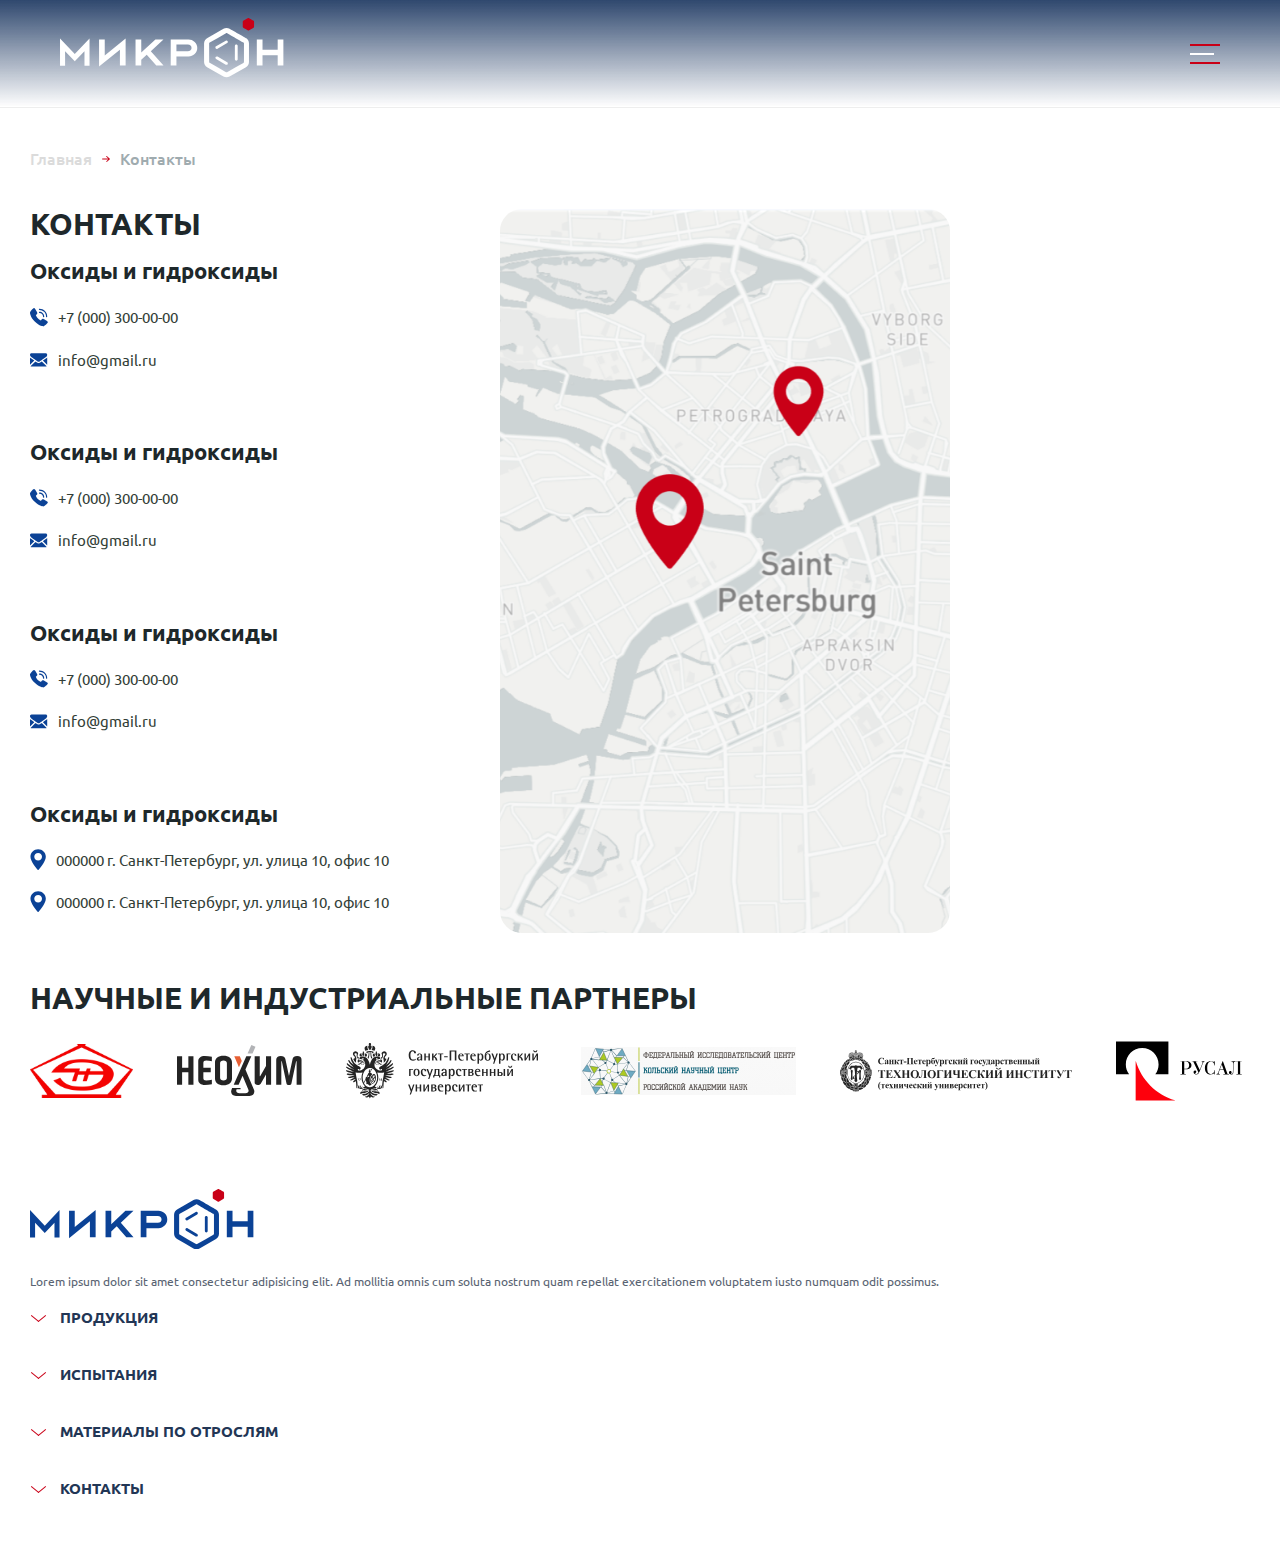
==== contacts.html @ cd0975a8 "Create Micron" ====
<!-- Сообщаем браузеру как стоит обрабатывать эту страницу -->
<!DOCTYPE html>
<!-- Оболочка документа, указываем язык содержимого -->
<html lang="ru">
    <head>
    <meta charset="UTF-8">
    <meta http-equiv="X-UA-Compatible" content="IE=edge">
    <meta name="viewport" content="width=device-width, initial-scale=1.0">
    <link rel="stylesheet" href="css/style.min.css">

    <script defer src="js/app.min.js"></script>
    <title>Главная</title>
</head>
    <body>
        <div class="wrapper">
            <header class="header">
    <div class="container">
        <div class="header__row">
            <div class="header__logo">
                <a href="index.html">
                    <img src="img/svgicons/logo.svg" alt="logo">
                </a>
            </div>
            <div class="header__burger">
                <span>

                </span>
            </div>
            <nav class="header__menu">
                <ul class="header__list">
                    <li class="header__li">
                        <a href="item-1.html" class="header__link">Продукция</a>
                        <ul class="header-down__menu">
                            <li class="header-down__link">
                                Продукция
                            </li>
                            <ul class="header-down__submenu">
                                <li>Испытания</li>
                                <li>Испытания</li>
                                <li>Испытания</li>
                                <li>Испытания</li>
                            </ul>
                            <li class="header-down__link">
                                Продукция
                            </li>
                            <ul class="header-down__submenu">
                                <li>Испытания1</li>
                                <li>Испытания1</li>
                                <li>Испытания</li>
                                <li>Испытания</li>
                            </ul>
                            <li>
                                Продукция
                            </li>
                            <ul class="header-down__submenu">
                                <li>Испытания</li>
                                <li>Испытания</li>
                                <li>Испытания</li>
                                <li>Испытания</li>
                            </ul>
                            <li>
                                Продукция
                            </li>
                            <ul class="header-down__submenu">
                                <li>Испытания</li>
                                <li>Испытания</li>
                                <li>Испытания</li>
                                <li>Испытания</li>
                            </ul>
                        </ul>
                    </li>
                    <li>
                        <a href="item-2.html" class="header__link">Испытания</a>
                    </li>
                    <li>
                        <a href="materials.html" class="header__link">Материалы по отрослям </a>
                    </li>
                    <li>
                        <a href="contacts.html" class="header__link">Контакты</a>
                    </li>
                </ul>
                <a href="tel:8 800 900-00-00" class="header__btn mobile">
                    <div class="header__btn-img">
                        <img src="img/svgicons/phone-two-white.svg" alt="tel">
                    </div>
                    <p class="header__btn-text">
                        8 800 900-00-00
                    </p>
                </a>
            </nav>
            <a href="tel:8 800 900-00-00" class="header__btn">
                <div class="header__btn-img">
                    <img src="img/svgicons/phone-two-white.svg" alt="tel">
                </div>
                <p class="header__btn-text">
                    8 800 900-00-00
                </p>
            </a>
        </div>
    </div>
</header>
            <main class="content">
                <div class="headcrumbs white">
                    <div class="container">
                        <div class="headcrumbs__row">
                            <a href="index.html">Главная</a>
                            <img src="img/svgicons/left-arrow-red.svg" alt="">
                            <p>Контакты</p>
                        </div>
                    </div>
                </div>
                <section class="contacts">
                    <div class="container">
                        <div class="contacts__row">
                            <div class="contacts__info">
                                <h1 class="contacts__title title">Контакты</h1>
                                <ul>
                                    <li>
                                        <h2 class="contacts__subtitle">Оксиды и гидроксиды</h2>
                                        <div class="contacts__item">
                                            <img src="img/svgicons/phone.svg" alt="">
                                            <p> +7 (000) 300-00-00</p>
                                        </div>
                                        <div class="contacts__item">
                                            <img src="img/svgicons/mail.svg" alt="">
                                            <p>info@gmail.ru</p>
                                        </div>
                                    </li>
                                    <li>
                                        <h2 class="contacts__subtitle">Оксиды и гидроксиды</h2>
                                        <div class="contacts__item">
                                            <img src="img/svgicons/phone.svg" alt="">
                                            <p> +7 (000) 300-00-00</p>
                                        </div>
                                        <div class="contacts__item">
                                            <img src="img/svgicons/mail.svg" alt="">
                                            <p>info@gmail.ru</p>
                                        </div>
                                    </li>
                                    <li>
                                        <h2 class="contacts__subtitle">Оксиды и гидроксиды</h2>
                                        <div class="contacts__item">
                                            <img src="img/svgicons/phone.svg" alt="">
                                            <p> +7 (000) 300-00-00</p>
                                        </div>
                                        <div class="contacts__item">
                                            <img src="img/svgicons/mail.svg" alt="">
                                            <p>info@gmail.ru</p>
                                        </div>
                                    </li>
                                    <li>
                                        <h2 class="contacts__subtitle">Оксиды и гидроксиды</h2>
                                        <div class="contacts__item">
                                            <img src="img/svgicons/address.svg" alt="">
                                            <p> 000000 г. Санкт-Петербург, ул. улица 10, офис 10</p>
                                        </div>
                                        <div class="contacts__item">
                                            <img src="img/svgicons/address.svg" alt="">
                                            <p>000000 г. Санкт-Петербург, ул. улица 10, офис 10</p>
                                        </div>
                                    </li>
                                </ul>
                            </div>
                            <div class="contacts__img">
                                <img src="img/contacts/bg.png" alt="">
                            </div>
                        </div>
                    </div>
                </section>
                <article class="partners section">
                    <div class="container">
                        <h2 class="partners__title title">Научные и индустриальные партнеры</h2>
                        <div class="partners__row">
                            <img class="partners__item" src="img/svgicons/partner-1.svg" alt="">
                            <img class="partners__item" src="img/svgicons/partner-2.svg" alt="">
                            <img class="partners__item" src="img/svgicons/partner-3.svg" alt="">
                            <img class="partners__item" src="img/svgicons/partner-4.svg" alt="">
                            <img class="partners__item" src="img/svgicons/partner-5.svg" alt="">
                            <img class="partners__item" src="img/svgicons/partner-6.svg" alt="">
                        </div>
                    </div>
                </article>
            </main>
            <footer class="footer">
    <div class="container">
        <div class="footer__row">
            <div class="footer__about">
                <a href="index.html" class="footer__logo">
                    <img src="img/svgicons/logo-footer.svg" alt="logo">
                </a>
                <p class="footer__text">
                    Lorem ipsum dolor sit amet consectetur adipisicing elit.
                    Ad mollitia omnis cum soluta nostrum quam repellat exercitationem
                    voluptatem iusto numquam odit possimus.
                </p>
            </div>
            <nav class="footer__nav block__item">
                <h3 class="footer__title block__title">Продукция</h3>
                <ul class="footer__list block__text">
                    <li>Гидроксиды алюминия</li>
                    <li>Оксиды алюминия</li>
                    <li>Биоцидные добавки</li>
                    <li>Модифицирующие добавки</li>
                    <li>Гидроизоляционные материалы</li>
                    <li>Гидрофобизаторы</li>
                    <li>Смолы</li>
                </ul>
            </nav>
            <nav class="footer__nav block__item">
                <h3 class="footer__title block__title">Испытания</h3>
                <ul class="footer__list block__text">
                    <li>Оксиды алюминия</li>
                    <li>Биоцидные добавки</li>
                    <li>Модифицирующие добавки</li>
                </ul>
            </nav>
            <nav class="footer__nav block__item">
                <h3 class="footer__title block__title">Материалы по отрослям</h3>
                <ul class="footer__list block__text">
                    <li>Для производства ЛКМ, проведения покрасочных работ</li>
                    <li>Для производства ССС, проведения бетонных и отделочных работ</li>
                    <li>Гидроизоляционные материалы</li>
                    <li>Наливные полы</li>
                    <li>Материалы для дорожной разметки</li>
                    <li>Производство искусственного камня</li>
                    <li>Производство гелькоутов</li>
                    <li><a href="#"><b>Посмотреть все</b></a></li>
                </ul>
            </nav>
            <div class="footer__nav block__item withoutarrow">
                <h3 class="footer__title block__title">Контакты</h3>
                <ul class="footer__list block__text">
                    <li>
                        <div class="footer__list-img"><img src="img/svgicons/address.svg" alt=""></div>
                        <div class="footer__list-text">
                            <h4>Адрес</h4>
                            <p> г. Санкт-Петербург, ул. улица, 1</p>
                        </div>
                    </li>
                    <li>
                        <div class="footer__list-img"><img src="img/svgicons/phone.svg" alt=""></div>
                        <div class="footer__list-text">
                            <h4>Телефон</h4>
                            <a href="tel:8 800 900-00-00">8 800 900-00-00</a>
                        </div>
                    </li>
                    <li>
                        <div class="footer__list-img"><img src="img/svgicons/mail.svg" alt=""></div>
                        <div class="footer__list-text">
                            <h4>Электронная почта</h4>
                            <a href="mailto:micron@mail.ru">micron@mail.ru</a>
                        </div>
                    </li>
                    <li>
                        <div class="footer__list-img"><img src="img/svgicons/time.svg" alt=""></div>
                        <div class="footer__list-text">
                            <h4>Время работы</h4>
                            <p>Пн-Пт: 9:00 - 18:00; Сб и Вс - выходной</p>
                        </div>
                    </li>
                </ul>
            </div>
        </div>
    </div>
</footer>
        </div>
    </body>

</html>
---- css/style.min.css ----
@charset "UTF-8";
/*Обнуление*/
* {
  padding: 0;
  margin: 0;
  border: 0;
}

*,
*:before,
*:after {
  -moz-box-sizing: border-box;
  -webkit-box-sizing: border-box;
  box-sizing: border-box;
}

:focus,
:active {
  outline: none;
}

a:focus,
a:active {
  outline: none;
}

nav,
footer,
header,
aside {
  display: block;
}

html,
body {
  height: 100%;
  width: 100%;
  font-size: 100%;
  line-height: 1;
  font-size: 14px;
  -ms-text-size-adjust: 100%;
  -moz-text-size-adjust: 100%;
  -webkit-text-size-adjust: 100%;
}

input,
button,
textarea {
  font-family: inherit;
}

input::-ms-clear {
  display: none;
}

button {
  cursor: pointer;
}

button::-moz-focus-inner {
  padding: 0;
  border: 0;
}

a,
a:visited {
  text-decoration: none;
}

a:hover {
  text-decoration: none;
}

ul li {
  list-style: none;
}

img {
  vertical-align: top;
}

h1,
h2,
h3,
h4,
h5,
h6 {
  font-size: inherit;
  font-weight: inherit;
}

/*--------------------*/
@font-face {
  font-family: Teko;
  font-display: swap;
  src: url("../fonts/Teko-Bold.woff2") format("woff2"), url("../fonts/Teko-Bold.woff") format("woff");
  font-weight: 700;
  font-style: normal;
}
@font-face {
  font-family: Teko;
  font-display: swap;
  src: url("../fonts/Teko-Medium.woff2") format("woff2"), url("../fonts/Teko-Medium.woff") format("woff");
  font-weight: 500;
  font-style: normal;
}
@font-face {
  font-family: Teko;
  font-display: swap;
  src: url("../fonts/Teko-Regular.woff2") format("woff2"), url("../fonts/Teko-Regular.woff") format("woff");
  font-weight: 400;
  font-style: normal;
}
@font-face {
  font-family: Teko;
  font-display: swap;
  src: url("../fonts/Teko-Light.woff2") format("woff2"), url("../fonts/Teko-Light.woff") format("woff");
  font-weight: 300;
  font-style: normal;
}
@font-face {
  font-family: Ubuntu;
  font-display: swap;
  src: url("../fonts/Ubuntu-Regular.woff2") format("woff2"), url("../fonts/Ubuntu-Regular.woff") format("woff");
  font-weight: 400;
  font-style: normal;
}
@font-face {
  font-family: Teko;
  font-display: swap;
  src: url("../fonts/Teko-SemiBold.woff2") format("woff2"), url("../fonts/Teko-SemiBold.woff") format("woff");
  font-weight: 600;
  font-style: normal;
}
@font-face {
  font-family: Ubuntu;
  font-display: swap;
  src: url("../fonts/Ubuntu-Bold.woff2") format("woff2"), url("../fonts/Ubuntu-Bold.woff") format("woff");
  font-weight: 700;
  font-style: normal;
}
@font-face {
  font-family: Ubuntu;
  font-display: swap;
  src: url("../fonts/Ubuntu-Medium.woff2") format("woff2"), url("../fonts/Ubuntu-Medium.woff") format("woff");
  font-weight: 500;
  font-style: normal;
}
.title {
  color: #1e282b;
  font-size: 30px;
  font-weight: 700;
  text-transform: uppercase;
  margin: 0px 0px 22px;
}
.title.white {
  color: #fff;
}

.subtitle {
  color: #0b4296;
  font-size: 18px;
  font-weight: 500;
  font-size: 18px;
}
.subtitle.white {
  color: #fff;
}

.text {
  font-size: 16px;
  color: #5d6a6d;
  font-weight: 500;
  line-height: 135%;
}
.text.white {
  font-weight: 300;
  color: #fff;
}

.btn {
  display: flex;
  align-items: center;
  justify-content: center;
  max-width: fit-content;
  padding: 15px 36px;
  color: #fff;
  background: #c90017;
  border-radius: 13px;
  font-size: 20px;
  text-transform: uppercase;
}
.btn-arrow {
  padding: 13px;
  border-radius: 8px;
}
.btn-bordered {
  color: #1e282b;
  border: 1.5px solid #c90017;
  font-size: 16px;
  background: transparent;
  font-weight: 500;
}

.section {
  padding: 50px 0px;
}

.input {
  border-radius: 12px;
  border: 3px solid #f2f2f2;
  color: #3c3c3b;
  font-size: 18px;
  font-weight: 400;
  line-height: 112%;
  padding: 28px 32px;
}

.headcrumbs {
  background: #f9f9f9;
  padding: 40px 0px;
}
.headcrumbs__row {
  display: flex;
  align-items: center;
  gap: 10px;
}
.headcrumbs__row a {
  color: #dbdbdb;
  font-size: 16px;
  font-style: normal;
  font-weight: 500;
  line-height: 134.9%;
}
.headcrumbs__row p {
  color: #9fabaf;
  font-size: 16px;
  font-style: normal;
  font-weight: 500;
  line-height: 134.9%;
}
.headcrumbs.white {
  background: #fff;
}

.form.blue {
  position: relative;
  overflow: hidden;
}
.form.blue .form__bg {
  position: absolute;
  width: 100%;
  height: 100%;
  object-fit: cover;
  filter: blur(15px);
  z-index: 1;
}
.form.blue::after {
  content: "";
  position: absolute;
  width: 100%;
  height: 100%;
  top: 0px;
  left: 0px;
  background: linear-gradient(180deg, #0b4296 0%, #062555 100%);
  opacity: 0.9;
  z-index: 2;
}
.form.blue .btn {
  background: #c90017;
}

.header {
  position: fixed;
  width: 100%;
  top: 0;
  left: 0;
  z-index: 100000;
  height: 108px;
  padding: 24px 0px;
}
.header::before {
  content: "";
  position: absolute;
  top: 0;
  left: 0;
  width: 100%;
  height: 100%;
  border-bottom: 1px solid #ececec;
  opacity: 0.85;
  background: linear-gradient(180deg, #0b2855 0%, rgba(33, 35, 34, 0) 100%);
  z-index: 2;
}
.header__row {
  display: flex;
  align-items: center;
  height: 100%;
  max-width: 1680px;
  padding: 0px 30px;
  position: relative;
  z-index: 3;
  margin: 0 auto;
}
.header__logo {
  position: relative;
  width: 224px;
  height: 60px;
  overflow: hidden;
  top: -6px;
}
.header__logo img {
  position: absolute;
  width: 100%;
  height: 100%;
  object-fit: cover;
  top: 0;
  left: 0;
}
.header__burger {
  display: none;
}
.header__burger.burger-active::before {
  transform: rotate(45deg);
  top: 9px;
}
.header__burger.burger-active::after {
  transform: rotate(-45deg);
  bottom: 9px;
}
.header__burger.burger-active span {
  display: none;
}
.header__menu {
  display: flex;
  flex: 1 1 auto;
  margin-right: 45px;
}
.header__list {
  display: flex;
  position: relative;
  text-align: center;
  margin: 0 auto;
  z-index: 2;
  gap: 30px;
  padding: 0px 80px;
  justify-content: space-between;
  flex: 1 1 auto;
}
.header__list li {
  display: flex;
  justify-content: center;
  align-items: center;
  text-align: center;
}
.header__link {
  display: block;
  font-size: 18px;
  text-align: center;
  transition: ease 100ms;
  color: #fff;
  text-transform: uppercase;
  font-weight: 600;
}
.header__btn {
  display: flex;
  gap: 15px;
  align-items: center;
  position: relative;
  color: #fff;
  text-align: center;
  z-index: 3;
  transition: all ease 100ms;
  border-radius: 16px;
}
.header__btn-img {
  position: relative;
  overflow: hidden;
  width: 41px;
  height: 41px;
  background: #c90017;
  border-radius: 13px;
  padding: 10px;
}
.header__btn-text {
  font-family: Teko;
  font-size: 28px;
  font-style: normal;
  font-weight: 700;
  line-height: normal;
  text-transform: uppercase;
}
.header__link__product.mobile {
  display: none;
}

.header__btn.mobile {
  display: none;
}

.header-down__menu,
.header-down__submenu {
  position: absolute;
  display: none;
}
.header-down__menu li,
.header-down__submenu li {
  color: #fff;
  padding: 30px;
  background: #0b2855;
  transition: all 300ms ease;
  cursor: pointer;
}
.header-down__menu li:hover,
.header-down__submenu li:hover {
  background: #c90017;
}

.header-down__menu {
  top: 40px;
}

.header-down__submenu {
  top: 0px;
  left: 130px;
}

.intro {
  position: relative;
  overflow: hidden;
  padding: 108px 0px 0px 0px;
  height: 700px;
}
.intro::after {
  content: "";
  position: absolute;
  width: 100%;
  height: 100%;
  object-fit: cover;
  top: 0px;
  left: 0px;
  z-index: 2;
  background: linear-gradient(180deg, #0b2855 0%, rgba(33, 35, 34, 0) 100%);
}
.intro__bg {
  position: absolute;
  width: 100%;
  height: 100%;
  object-fit: cover;
  top: 0px;
  left: 0px;
  z-index: 2;
}
.intro__row {
  display: flex;
  align-items: center;
  justify-content: center;
  flex-direction: column;
  height: 100%;
  gap: 28px;
  color: #fff;
}
.intro__row h1 {
  text-align: center;
  font-size: 38px;
  font-weight: 700;
  line-height: 119.8%; /* 45.524px */
  text-transform: uppercase;
  max-height: 1100px;
}
.intro__row h2 {
  text-align: center;
  font-size: 20px;
  font-weight: 500;
  line-height: 124.4%; /* 24.88px */
  max-width: 1100px;
}
.intro__row .btn {
  text-transform: uppercase;
  padding: 20px 52px;
}

.about {
  position: relative;
}
.about::after {
  content: "";
  position: absolute;
  width: 100%;
  height: 100%;
  object-fit: cover;
  top: 0px;
  left: 0px;
  z-index: 2;
  background: linear-gradient(0deg, #d9d9d9 -52.79%, rgba(217, 217, 217, 0) 68.99%);
  opacity: 0.2;
}
.about__row {
  display: flex;
  gap: 50px;
}
.about__row .text {
  margin: 0px 0px 30px;
  max-width: 660px;
}
.about__info {
  flex: 1 1 auto;
}
.about__img {
  position: relative;
  flex: 0 0 650px;
  height: 450px;
  overflow: hidden;
}
.about__img img {
  position: absolute;
  width: 100%;
  height: 100%;
  top: 0px;
  left: 0px;
  object-fit: contain;
}

.catalog__row {
  display: grid;
  grid-template-columns: repeat(auto-fill, minmax(280px, 1fr));
  row-gap: 30px;
  column-gap: 21px;
  justify-content: center;
}
.catalog__item {
  position: relative;
  border-radius: 12px;
  overflow: hidden;
}
.catalog__item.next {
  display: flex;
  align-items: center;
  justify-content: center;
  flex-direction: column;
  height: 210px;
  gap: 20px;
  background: linear-gradient(180deg, #0b4296 0%, #062555 100%);
}
.catalog__item.next p {
  color: #fff;
  text-align: center;
  font-size: 18px;
  max-width: 154px;
  font-weight: 500;
}
.catalog__img {
  position: relative;
  width: 100%;
  height: 210px;
  overflow: hidden;
  margin: 0px 0px 19px;
  border-radius: 8px;
  border: 3px solid #fff;
  box-shadow: 0px 4px 22px 0px rgba(0, 0, 0, 0.06);
}
.catalog__img img {
  position: absolute;
  width: 100%;
  height: 100%;
  top: 0px;
  left: 0px;
  object-fit: cover;
}
.catalog__subtitle {
  text-align: center;
}

.catalog-material {
  padding: 0px 0px 50px;
}
.catalog-material__row {
  display: grid;
  grid-template-columns: repeat(auto-fill, minmax(360px, 1fr));
  row-gap: 30px;
  column-gap: 21px;
  justify-content: center;
}
.catalog-material__item {
  position: relative;
  border-radius: 13px;
  overflow: hidden;
  padding: 30px 42px;
}
.catalog-material__item::after {
  content: "";
  position: absolute;
  width: 100%;
  height: 100%;
  top: 0px;
  left: 0px;
  background: linear-gradient(180deg, #0b4296 0%, #062555 100%);
  opacity: 0.9;
  z-index: 2;
}
.catalog-material__item .item__row {
  height: 100%;
  position: relative;
  z-index: 3;
  display: flex;
  flex-direction: column;
}
.catalog-material__item .item__row .btn {
  position: absolute;
  right: 0px;
  bottom: 0px;
}
.catalog-material__item .item__row .text {
  max-width: 310px;
}
.catalog-material__item.next {
  display: flex;
  align-items: center;
  justify-content: center;
  flex-direction: column;
  height: 210px;
  gap: 20px;
  background: #c90017;
}
.catalog-material__item.next p {
  color: #fff;
  text-align: center;
  font-size: 18px;
  max-width: 154px;
  font-weight: 500;
}
.catalog-material__item.next .btn {
  position: static;
  background: #062555;
}
.catalog-material__item.next::after {
  display: none;
}
.catalog-material__img {
  position: absolute;
  width: 100%;
  height: 100%;
  top: 0px;
  left: 0px;
  object-fit: cover;
  z-index: 1;
  filter: blur(15px);
}
.catalog-material__subtitle {
  max-width: 150px;
  margin: 0px 0px 18px;
  flex: 1 1 auto;
  text-transform: uppercase;
  line-height: 1.2;
}

.info {
  position: relative;
  overflow: hidden;
}
.info__bg {
  position: absolute;
  width: 100%;
  height: 100%;
  object-fit: cover;
  filter: blur(15px);
  z-index: 1;
}
.info::after {
  content: "";
  position: absolute;
  width: 100%;
  height: 100%;
  top: 0px;
  left: 0px;
  background: linear-gradient(180deg, #0b4296 0%, #062555 100%);
  opacity: 0.9;
  z-index: 2;
}
.info__row {
  display: flex;
  gap: 50px;
  align-items: center;
  position: relative;
}
.info__info {
  flex: 1 1 auto;
}
.info__info .text {
  font-size: 20px;
}
.info__img {
  flex: 0 0 582px;
  height: 450px;
  position: relative;
  overflow: hidden;
}
.info__img img {
  position: absolute;
  width: 100%;
  height: 100%;
  top: 0px;
  left: 0px;
  object-fit: fill;
}

.form {
  background: #c90017;
}
.form__row {
  display: flex;
  gap: 70px;
}
.form__row .title {
  margin: 0px 0px 32px;
}
.form__row form {
  flex: 1 1 auto;
}
.form__row form .flex {
  display: flex;
  gap: 15px;
  margin: 0px 0px 15px;
}
.form__row form .flex input {
  flex: 1 1 50%;
}
.form__row form textarea {
  width: 100%;
  height: 140px;
  margin: 0px 0px 30px;
}
.form__row form .btn {
  padding: 21px 60px;
  background: #062555;
}
.form__info {
  counter-reset: counterForm 0;
}
.form__list {
  display: flex;
  flex-direction: column;
  gap: 50px;
}
.form__list li {
  position: relative;
  padding: 0px 0px 0px 60px;
}
.form__list li::before {
  content: counter(counterForm);
  counter-increment: counterForm 1;
  display: flex;
  align-items: center;
  justify-content: center;
  position: absolute;
  top: -10px;
  left: 0px;
  width: 42px;
  height: 42px;
  border-radius: 12px;
  border: 3px solid #f2f2f2;
  background: #fff;
  color: #13325e;
  font-size: 22px;
  font-weight: 700;
  line-height: 202.4%; /* 44.528px */
}

.partners__row {
  display: flex;
  align-items: center;
  justify-content: space-between;
  gap: 20px;
  flex-wrap: wrap;
}
.intro-item {
  background: linear-gradient(0deg, #ebebeb 0%, #ededed 19.53%, #f6f6f6 30.05%, #f9f9f9 100%);
}
.intro-item__row {
  display: flex;
  gap: 80px;
}
.intro-item__row .text {
  margin: 0px 0px 32px;
}
.intro-item__info {
  flex: 1 1 auto;
}
.intro-item__down {
  display: flex;
  align-items: center;
  gap: 12px;
  color: #1e282b;
  font-size: 24px;
  font-weight: 700;
}
.intro-item__img {
  position: relative;
  overflow: hidden;
  border-radius: 22px;
  border: 3px solid #fff;
  flex: 0 0 492px;
  height: 434px;
}
.intro-item__img.withoutborder {
  border: none;
}
.intro-item__img img {
  position: absolute;
  width: 100%;
  height: 100%;
  top: 0px;
  left: 0px;
  object-fit: cover;
}

.intro-item-bordered h1 {
  color: #0b4296;
  font-size: 34px;
  font-style: normal;
  font-weight: 600;
  line-height: 134.9%;
  margin: 0px 0px 16px;
}
.intro-item-bordered p.text {
  font-weight: 300;
  margin: 0px 0px 22px;
}
.intro-item-bordered h2.text {
  margin: 0px 0px 13px;
}
.intro-item-bordered .intro-item__row {
  position: relative;
}
.intro-item-bordered .intro-item__info,
.intro-item-bordered .intro-item__img {
  padding: 25px 60px;
  border-radius: 12px;
  border: 1px solid #e0d9da;
}
.intro-item-bordered .intro-item__img {
  height: auto;
  order: -1;
}
.intro-item-bordered .intro-item__img img {
  width: calc(100% - 60px);
  height: calc(100% - 25px);
  top: 20px;
  left: 35px;
  object-fit: contain;
}
.intro-item-bordered .intro-item__down {
  display: flex;
  justify-content: space-between;
}
.intro-item-bordered .intro-item__down .btn {
  font-weight: 400;
  font-size: 16px;
}

.supplements__row p {
  margin-bottom: 32px;
}
.supplements__slide {
  position: relative;
  border-radius: 12px;
  border: 1px solid #e0d9da;
  padding: 28px;
  font-weight: 700;
  font-family: Teko;
  font-size: 24px;
  margin: 0px 0px 24px;
}
.supplements__slide::after {
  content: "+";
  display: flex;
  align-items: center;
  justify-content: center;
  color: #fff;
  position: absolute;
  right: 16px;
  top: 24px;
  border-radius: 11px;
  background: #c90017;
  width: 38px;
  height: 38px;
  padding: 10px 0px;
  font-family: Ubuntu;
}
.supplements__slide.active {
  border-bottom: none;
  border-radius: 12px 12px 0px 0px;
  margin: 0px 0px 0px;
}
.supplements__slide.active::after {
  content: "-";
}
.supplements__hide {
  display: none;
  padding: 0px 28px 31px;
  border: 1px solid #e0d9da;
  border-top: none;
  border-radius: 0px 0px 12px 12px;
  margin: 0px 0px 24px;
}
.supplements__hide .btn {
  margin-top: 24px;
}
.supplements__slides {
  display: flex;
  flex-direction: column;
}

table.table__row,
.item-table__table {
  width: 100%;
  border-collapse: collapse;
  border-spacing: 0;
  height: auto;
  border-radius: 13px;
  display: flex;
  flex-direction: column;
  overflow: hidden;
}

table.table__row .text th {
  width: 200px;
}

table.table__row .text th:first-child {
  width: 500px;
}

table.table__row,
table.table__row td,
table.table__row th,
table.item-table__table,
table.item-table__table td,
table.item-table__table th {
  border: 1px solid #c90017;
}

table.table__row td,
table.table__row th {
  padding: 3px;
  width: 30px;
  height: 35px;
}

table.table__row td {
  color: #5d6a6d;
  padding: 0px 0px 0px 47px;
}

.item-table__table td {
  color: #5d6a6d;
  padding: 0px 0px 0px 37px;
}

table.table__row th,
.item-table__table th {
  color: #5d6a6d;
  font-family: Ubuntu;
  font-size: 22px;
  font-style: normal;
  font-weight: 600;
  line-height: 134.9%; /* 29.678px */
}

.item-table__table th {
  text-align: left;
  padding: 16px 0px 16px 37px;
}

.item-table__table tbody {
  position: relative;
}

.item-table__table tr td:first-child {
  width: calc(100% - 250px);
}

.item-table__table tr {
  color: #5d6a6d;
  font-size: 18px;
  font-style: normal;
  font-weight: 300;
  line-height: 148.9%;
  font-family: Teko, Ubuntu;
}

.item-table__table td {
  padding: 16px 0px 16px 37px;
  margin-right: 100%;
}

.item-table__table th:first-child {
  width: calc(100% - 250px);
}

.item-table__table th:last-child {
  width: 150px;
}

.item-param {
  margin: 0px 0px 48px;
}
.item-param__title {
  display: flex;
  align-items: center;
  gap: 17px;
}
.item-param.border .text {
  padding-bottom: 45px;
  border-bottom: 1px solid #5d6a6d;
}

.materials__row {
  display: grid;
  grid-template-columns: repeat(5, 1fr);
  gap: 30px;
}
.materials__item {
  display: flex;
  flex-direction: column;
  align-items: center;
  padding: 33px 54px;
  border-radius: 12px;
  border: 1px solid #e0d9da;
  position: relative;
}
.materials__item h3 {
  color: #0b4296;
  text-align: center;
  font-family: Teko;
  font-size: 26px;
  font-style: normal;
  font-weight: 600;
  line-height: 134.9%; /* 35.074px */
  margin: 0px 0px 15px;
}
.materials__img {
  position: relative;
  width: 100%;
  height: 166px;
  flex-shrink: 0;
  margin: 0px 0px 30px;
}
.materials__img img {
  position: absolute;
  width: 100%;
  height: 100%;
  top: 0px;
  left: 0px;
  object-fit: fill;
}

.contacts__row {
  display: flex;
  gap: 70px;
}
.contacts__info {
  flex: 0 0 400px;
}
.contacts__info ul {
  display: flex;
  flex-direction: column;
  gap: 50px;
}
.contacts__title {
  margin: 0px 0px 21px;
}
.contacts__subtitle {
  color: #1e282b;
  font-size: 22px;
  font-weight: 700;
  margin: 0px 0px 24px;
}
.contacts__item {
  display: flex;
  gap: 10px;
  margin: 0px 0px 20px;
}
.contacts__item p {
  color: #323e37;
  font-size: 15px;
  font-weight: 400;
  line-height: 149.5%; /* 22.425px */
}
.contacts__img {
  flex: 1 1 auto;
  position: relative;
  overflow: hidden;
  border-radius: 22px;
}
.contacts__img img {
  position: absolute;
  width: 100%;
  height: 100%;
  object-fit: cover;
  top: 0;
  left: 0;
}

.footer {
  position: relative;
  padding: 32px 0px 52px 0px;
  z-index: 2;
}
.footer__row {
  display: grid;
  position: relative;
  justify-content: space-between;
  gap: 20px;
  grid-template-columns: 300px repeat(3, 220px) auto;
  color: #5a6473;
}
.footer__logo {
  position: relative;
  overflow: hidden;
  width: 224px;
  height: 60px;
  display: block;
  margin: 0px 0px 24px;
}
.footer__logo img {
  position: absolute;
  top: 0px;
  left: 0px;
  width: 100%;
  height: 100%;
  object-fit: cover;
}
.footer__text {
  font-size: 12px;
  line-height: 140%;
}
.footer__nav.withoutarrow .footer__list li {
  display: flex;
  gap: 13px;
  align-items: center;
  padding: 0px;
}
.footer__nav.withoutarrow .footer__list li h4 {
  color: #242424;
  font-size: 15px;
  font-weight: 700;
  margin: 0px 0px 4px;
}
.footer__nav.withoutarrow .footer__list li p {
  color: #2c5563;
  font-size: 12px;
  line-height: 141%;
}
.footer__nav.withoutarrow .footer__list li::before {
  display: none;
}
.footer__title {
  color: #223655;
  font-size: 15px;
  font-weight: 700;
  text-transform: uppercase;
  margin: 0px 0px 22px;
}
.footer__list {
  display: flex;
  flex-direction: column;
  gap: 15px;
  font-size: 12px;
}
.footer__list li {
  position: relative;
  padding: 0px 0px 0px 14px;
}
.footer__list li::before {
  content: url(../img/svgicons/left-arrow-red.svg);
  position: absolute;
  top: -1px;
  left: 0px;
  width: 8px;
  height: 6px;
}
.footer__list a {
  color: #5a6473;
}
body {
  font-family: Ubuntu;
  margin: 0;
}

.wrapper {
  min-height: 100%;
  overflow: hidden;
  position: relative;
  display: flex;
  flex-direction: column;
}

.content {
  display: flex;
  flex-direction: column;
  position: relative;
  flex: 1 1 auto;
  background: #fff;
  padding: 108px 0px 0px 0px;
  z-index: 2;
}
.content.no-padding {
  padding: 0px;
}

.container {
  max-width: 1500px;
  margin: 0 auto;
  z-index: 1000;
  height: 100%;
  padding: 0 30px;
  position: relative;
}

@media only screen and (max-width: 1440px) {
  .header__btn-text {
    font-size: 20px;
  }
  .header__link {
    font-size: 16px;
  }
  .header__list {
    gap: 15px;
  }
  .header__menu {
    margin-right: 0px;
  }
}
@media only screen and (max-width: 1280px) {
  .header__row {
    justify-content: space-between;
  }
  .header__burger {
    display: block;
    position: relative;
    width: 30px;
    height: 20px;
    z-index: 4;
  }
  .header__burger span {
    position: absolute;
    left: 0;
    width: 80%;
    height: 2px;
    top: 9px;
    background: #fff;
  }
  .header__burger::before, .header__burger::after {
    content: "";
    position: absolute;
    width: 100%;
    height: 2px;
    left: 0;
    transition: all 300ms ease-out 0ms;
    z-index: 5;
    background: #c90017;
  }
  .header__burger::before {
    top: 0;
  }
  .header__burger::after {
    bottom: 0;
  }
  .header__menu {
    flex-direction: column;
    position: fixed;
    top: 0;
    left: 0;
    opacity: 0;
    transform: translate(0, -100%);
    width: 100%;
    height: 100%;
    font-size: 18px;
    background-color: rgba(0, 0, 0, 0.9);
    padding: 150px 30px 30px;
    transition: transform 300ms ease 0ms, opacity 400ms ease-in 300ms;
    z-index: 0;
  }
  .header__menu.burger-active {
    transform: translate(0%, 0%);
    opacity: 1;
    z-index: 0;
  }
  .header__list {
    display: flex;
    flex-direction: column;
    align-items: center;
    position: relative;
    justify-content: flex-start;
    padding: 0px;
  }
  .header__link {
    margin: 0;
  }
  .header__list li {
    position: relative;
    width: 100%;
    text-align: center;
  }
  .header__info {
    display: none;
  }
  .header__btn {
    display: none;
  }
  .header__btn.mobile {
    display: flex;
    margin: 0 auto;
  }
  .footer {
    padding-bottom: 25px;
  }
  .footer__row {
    display: flex;
    flex-direction: column;
  }
  .footer__address, .footer__nav, .footer__email {
    padding: 0px;
  }
  .footer__social {
    margin: 24px 0px;
  }
  .block__text {
    display: none;
  }
  .block__title {
    position: relative;
    padding: 0px 0px 0px 30px;
    cursor: pointer;
  }
  .block__title::before, .block__title::after {
    content: "";
    width: 10px;
    height: 1px;
    background-color: #c90017;
    top: 8px;
    position: absolute;
    transition: all 300ms ease 0ms;
  }
  .block__title::before {
    transform: rotate(40deg);
    left: 0;
  }
  .block__title::after {
    transform: rotate(-40deg);
    left: 7px;
  }
  .block__title.footer-active::before {
    transform: rotate(-40deg);
  }
  .block__title.footer-active::after {
    transform: rotate(40deg);
  }
  .about__img,
  .info__img,
  .intro-item__img,
  .contacts__img {
    flex: 0 0 450px;
  }
  .materials__row {
    grid-template-columns: repeat(auto-fill, minmax(250px, 1fr));
  }
  .footer__list li {
    margin: 0px 0px 12px;
  }
}
@media only screen and (max-width: 992px) {
  .intro-item-bordered .intro-item__img {
    height: 350px;
    order: 2;
  }
  .about__row,
  .info__row,
  .form__row,
  .intro-item__row,
  .contacts__row {
    flex-direction: column-reverse;
    gap: 20px;
  }
  .form__row {
    gap: 40px;
  }
  .about__img,
  .info__img,
  .intro-item__img,
  .contacts__img {
    width: 100%;
    flex: none;
    height: 350px;
  }
  .contacts__info ul {
    display: grid;
    grid-template-columns: repeat(auto-fill, minmax(300px, 1fr));
  }
}
@media only screen and (max-width: 768px) {
  .intro__row h1 {
    font-size: 28px;
  }
  .intro__row h2 {
    font-size: 18px;
  }
  .form__row form .flex {
    flex-direction: column;
  }
  .partners__row {
    display: grid;
    grid-template-columns: 1fr 1fr;
  }
}
@media only screen and (max-width: 576px) {
  .section {
    padding: 25px 0px;
  }
  .intro-item__down {
    flex-wrap: wrap;
  }
  .intro-item__down a {
    max-width: 100%;
    width: 100%;
  }
  .intro-item-bordered .intro-item__info,
  .intro-item-bordered .intro-item__img {
    padding: 25px;
  }
  .item-table__table th:first-child,
  .item-table__table tr td:first-child {
    padding-right: 15px;
  }
  .item-table__table th {
    font-size: 18px;
  }
}
@media only screen and (max-width: 430px) {
  .intro__row h1 {
    font-size: 26px;
  }
  .intro__row h2 {
    font-size: 16px;
  }
  .partners__row {
    grid-template-columns: 1fr;
  }
  .title {
    font-size: 22px;
  }
  .subtitle {
    font-size: 16px;
  }
  .text,
  .info__info .text {
    font-size: 12px;
  }
  .header__row {
    padding: 0px;
  }
  .container {
    padding: 0px 15px;
  }
}
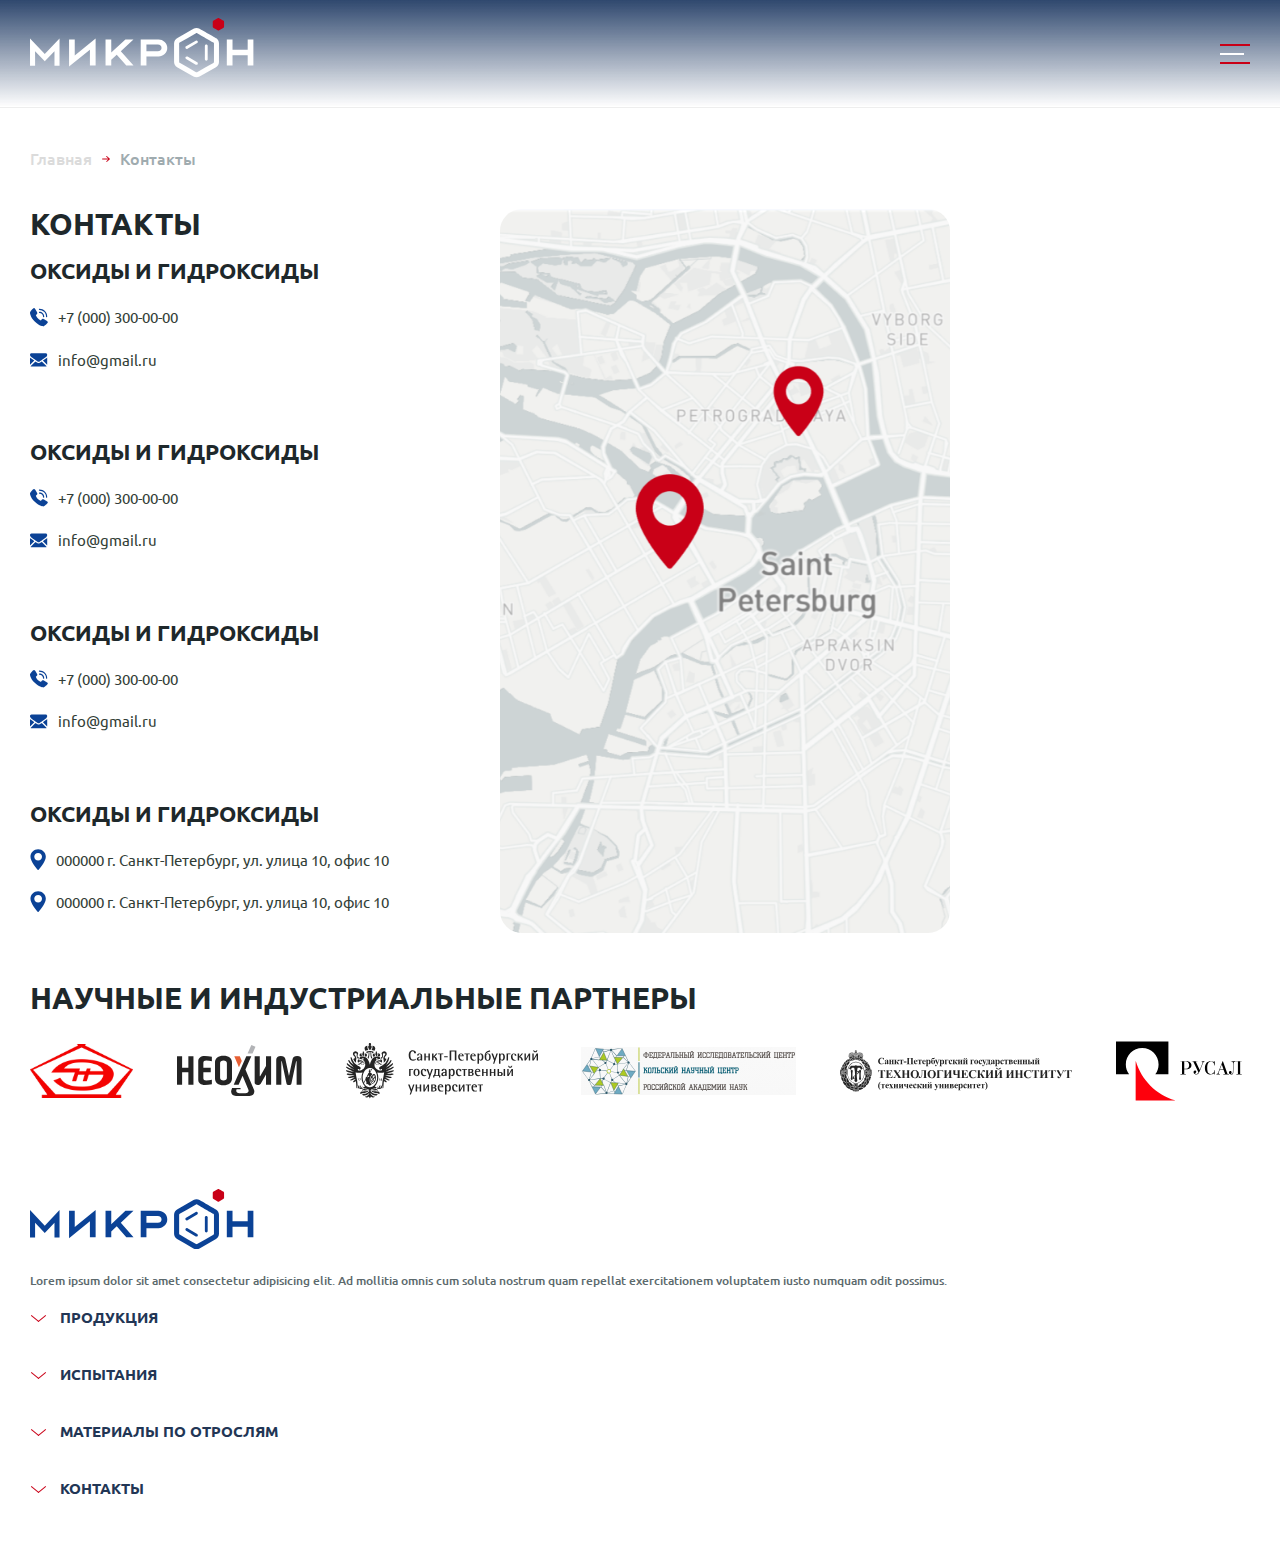
==== commit 83a0334b: "Add files via upload" ====
--- a/contacts.html
+++ b/contacts.html
@@ -28,45 +28,33 @@
             </div>
             <nav class="header__menu">
                 <ul class="header__list">
-                    <li class="header__li">
-                        <a href="item-1.html" class="header__link">Продукция</a>
-                        <ul class="header-down__menu">
+                    <li class="dropdown-container">
+                        <a href="item-1.html" class="header__link dropdown-toggle hover-dropdown">Продукция</a>
+                        <ul class="header-down__menu dropdown-menu">
                             <li class="header-down__link">
                                 Продукция
-                            </li>
-                            <ul class="header-down__submenu">
-                                <li>Испытания</li>
-                                <li>Испытания</li>
-                                <li>Испытания</li>
-                                <li>Испытания</li>
-                            </ul>
+                                <ul class="header-down__submenu">
+                                    <li class="header__li"><a href="#">Испытания</a></li>
+                                    <li class="header__li"><a href="#">Испытания</a></li>
+                                    <li class="header__li"><a href="#">Испытания</a></li>
+                                    <li class="header__li"><a href="#">Испытания</a></li>
+                                </ul>
+                            </li>
                             <li class="header-down__link">
                                 Продукция
-                            </li>
-                            <ul class="header-down__submenu">
-                                <li>Испытания1</li>
-                                <li>Испытания1</li>
-                                <li>Испытания</li>
-                                <li>Испытания</li>
-                            </ul>
+                                <ul class="header-down__submenu">
+                                    <li class="header__li"><a href="#">Испытания1</a></li>
+                                    <li class="header__li"><a href="#">Испытания1</a></li>
+                                    <li class="header__li"><a href="#">Испытания</a></li>
+                                    <li class="header__li"><a href="#">Испытания</a></li>
+                                </ul>
+                            </li>
                             <li>
-                                Продукция
-                            </li>
-                            <ul class="header-down__submenu">
-                                <li>Испытания</li>
-                                <li>Испытания</li>
-                                <li>Испытания</li>
-                                <li>Испытания</li>
-                            </ul>
+                                <a href="#">Продукция</a>
+                            </li>
                             <li>
-                                Продукция
-                            </li>
-                            <ul class="header-down__submenu">
-                                <li>Испытания</li>
-                                <li>Испытания</li>
-                                <li>Испытания</li>
-                                <li>Испытания</li>
-                            </ul>
+                                <a href="#">Продукция</a>
+                            </li>
                         </ul>
                     </li>
                     <li>
@@ -113,10 +101,10 @@
                     <div class="container">
                         <div class="contacts__row">
                             <div class="contacts__info">
-                                <h1 class="contacts__title title">Контакты</h1>
+                                <h1>Контакты</h1>
                                 <ul>
                                     <li>
-                                        <h2 class="contacts__subtitle">Оксиды и гидроксиды</h2>
+                                        <h2>Оксиды и гидроксиды</h2>
                                         <div class="contacts__item">
                                             <img src="img/svgicons/phone.svg" alt="">
                                             <p> +7 (000) 300-00-00</p>
@@ -127,7 +115,7 @@
                                         </div>
                                     </li>
                                     <li>
-                                        <h2 class="contacts__subtitle">Оксиды и гидроксиды</h2>
+                                        <h2>Оксиды и гидроксиды</h2>
                                         <div class="contacts__item">
                                             <img src="img/svgicons/phone.svg" alt="">
                                             <p> +7 (000) 300-00-00</p>
@@ -138,7 +126,7 @@
                                         </div>
                                     </li>
                                     <li>
-                                        <h2 class="contacts__subtitle">Оксиды и гидроксиды</h2>
+                                        <h2>Оксиды и гидроксиды</h2>
                                         <div class="contacts__item">
                                             <img src="img/svgicons/phone.svg" alt="">
                                             <p> +7 (000) 300-00-00</p>
@@ -149,7 +137,7 @@
                                         </div>
                                     </li>
                                     <li>
-                                        <h2 class="contacts__subtitle">Оксиды и гидроксиды</h2>
+                                        <h2>Оксиды и гидроксиды</h2>
                                         <div class="contacts__item">
                                             <img src="img/svgicons/address.svg" alt="">
                                             <p> 000000 г. Санкт-Петербург, ул. улица 10, офис 10</p>
@@ -169,7 +157,7 @@
                 </section>
                 <article class="partners section">
                     <div class="container">
-                        <h2 class="partners__title title">Научные и индустриальные партнеры</h2>
+                        <h2>Научные и индустриальные партнеры</h2>
                         <div class="partners__row">
                             <img class="partners__item" src="img/svgicons/partner-1.svg" alt="">
                             <img class="partners__item" src="img/svgicons/partner-2.svg" alt="">
@@ -197,33 +185,33 @@
             <nav class="footer__nav block__item">
                 <h3 class="footer__title block__title">Продукция</h3>
                 <ul class="footer__list block__text">
-                    <li>Гидроксиды алюминия</li>
-                    <li>Оксиды алюминия</li>
-                    <li>Биоцидные добавки</li>
-                    <li>Модифицирующие добавки</li>
-                    <li>Гидроизоляционные материалы</li>
-                    <li>Гидрофобизаторы</li>
-                    <li>Смолы</li>
+                    <li><a href="#">Гидроксиды алюминия</a></li>
+                    <li><a href="#">Оксиды алюминия</a></li>
+                    <li><a href="#">Биоцидные добавки</a></li>
+                    <li><a href="#">Модифицирующие добавки</a></li>
+                    <li><a href="#">Гидроизоляционные материалы</a></li>
+                    <li><a href="#">Гидрофобизаторы</a></li>
+                    <li><a href="#">Смолы</a></li>
                 </ul>
             </nav>
             <nav class="footer__nav block__item">
                 <h3 class="footer__title block__title">Испытания</h3>
                 <ul class="footer__list block__text">
-                    <li>Оксиды алюминия</li>
-                    <li>Биоцидные добавки</li>
-                    <li>Модифицирующие добавки</li>
+                    <li><a href="#">Оксиды алюминия</a></li>
+                    <li><a href="#">Биоцидные добавки</a></li>
+                    <li><a href="#">Модифицирующие добавки</a></li>
                 </ul>
             </nav>
             <nav class="footer__nav block__item">
                 <h3 class="footer__title block__title">Материалы по отрослям</h3>
                 <ul class="footer__list block__text">
-                    <li>Для производства ЛКМ, проведения покрасочных работ</li>
-                    <li>Для производства ССС, проведения бетонных и отделочных работ</li>
-                    <li>Гидроизоляционные материалы</li>
-                    <li>Наливные полы</li>
-                    <li>Материалы для дорожной разметки</li>
-                    <li>Производство искусственного камня</li>
-                    <li>Производство гелькоутов</li>
+                    <li><a href="#">Для производства ЛКМ, проведения покрасочных работ</a></li>
+                    <li><a href="#">Для производства ССС, проведения бетонных и отделочных работ</a></li>
+                    <li><a href="#">Гидроизоляционные материалы</a></li>
+                    <li><a href="#">Наливные полы</a></li>
+                    <li><a href="#">Материалы для дорожной разметки</a></li>
+                    <li><a href="#">Производство искусственного камня</a></li>
+                    <li><a href="#">Производство гелькоутов</a></li>
                     <li><a href="#"><b>Посмотреть все</b></a></li>
                 </ul>
             </nav>
--- a/css/style.min.css
+++ b/css/style.min.css
@@ -146,34 +146,38 @@
   font-weight: 500;
   font-style: normal;
 }
-.title {
+h1,
+h2 {
   color: #1e282b;
   font-size: 30px;
   font-weight: 700;
   text-transform: uppercase;
   margin: 0px 0px 22px;
 }
-.title.white {
-  color: #fff;
-}
-
-.subtitle {
+h1.white,
+h2.white {
+  color: #fff;
+}
+
+h3 {
   color: #0b4296;
   font-size: 18px;
   font-weight: 500;
   font-size: 18px;
 }
-.subtitle.white {
-  color: #fff;
-}
-
-.text {
+h3.white {
+  color: #fff;
+}
+
+p,
+.table__row table th:first-child {
   font-size: 16px;
   color: #5d6a6d;
   font-weight: 500;
   line-height: 135%;
 }
-.text.white {
+p.white,
+.table__row table th:first-child.white {
   font-weight: 300;
   color: #fff;
 }
@@ -189,10 +193,18 @@
   border-radius: 13px;
   font-size: 20px;
   text-transform: uppercase;
+  transition: all 300ms ease;
+}
+.btn:hover {
+  background: #a20013;
+}
+.btn:active {
+  background: #870010;
 }
 .btn-arrow {
   padding: 13px;
   border-radius: 8px;
+  transition: all 300ms ease;
 }
 .btn-bordered {
   color: #1e282b;
@@ -200,6 +212,13 @@
   font-size: 16px;
   background: transparent;
   font-weight: 500;
+  transition: all 300ms ease;
+}
+.btn-bordered:hover {
+  background: rgb(255, 238, 238);
+}
+.btn-bordered:active {
+  background: rgb(240, 222, 222);
 }
 
 .section {
@@ -208,12 +227,16 @@
 
 .input {
   border-radius: 12px;
-  border: 3px solid #f2f2f2;
+  border: 2px solid #f2f2f2;
   color: #3c3c3b;
   font-size: 18px;
   font-weight: 400;
   line-height: 112%;
   padding: 28px 32px;
+  transition: all 300ms ease;
+}
+.input:focus {
+  border: 2px solid #0b4296;
 }
 
 .headcrumbs {
@@ -270,6 +293,82 @@
   background: #c90017;
 }
 
+.form__row form .btn:hover,
+.catalog-material__item.next .btn:hover {
+  background: #052049;
+}
+.form__row form .btn:active,
+.catalog-material__item.next .btn:active {
+  background: #031531;
+}
+
+.form.blue form .btn:hover {
+  background: #a20013;
+}
+.form.blue form .btn:active {
+  background: #870010;
+}
+.form.blue form .input:focus {
+  border: 2px solid #c90017;
+}
+
+.dialogbox {
+  display: none;
+  position: fixed;
+  z-index: 1000;
+  top: 0;
+  right: 0;
+  bottom: 0;
+  left: 0;
+  overflow: auto;
+  background: rgba(0, 0, 0, 0.3);
+}
+.dialogbox__inner {
+  display: flex;
+  flex: 1 1 100%;
+  align-items: center;
+  justify-content: center;
+  padding: 0 15px;
+  height: 100%;
+  width: 100%;
+}
+.dialogbox__window {
+  display: block;
+  position: relative;
+  -webkit-box-sizing: border-box;
+  box-sizing: border-box;
+  padding: 50px 50px 41px;
+  width: 100%;
+  max-width: 854px;
+  border-radius: 30px;
+  background: #102c56;
+}
+.dialogbox__close {
+  transition: all 0.2s ease-in-out;
+  position: absolute;
+  z-index: 2;
+  top: 30px;
+  right: 32px;
+  width: 22px;
+  height: 22px;
+  background: center center no-repeat;
+  background-size: contain;
+  background-image: url(../img/svgicons/close.svg);
+  cursor: pointer;
+}
+.dialogbox__form h2 {
+  color: #fff;
+  margin: 0px 0px 30px;
+}
+.dialogbox__form .input {
+  display: block;
+  width: 100%;
+  margin: 0px 0px 13px;
+}
+.dialogbox__form .btn {
+  padding: 21px 60px;
+}
+
 .header {
   position: fixed;
   width: 100%;
@@ -296,7 +395,6 @@
   align-items: center;
   height: 100%;
   max-width: 1680px;
-  padding: 0px 30px;
   position: relative;
   z-index: 3;
   margin: 0 auto;
@@ -360,6 +458,13 @@
   color: #fff;
   text-transform: uppercase;
   font-weight: 600;
+  cursor: pointer;
+}
+.header__link:hover {
+  color: rgb(238, 236, 236);
+}
+.header__link:active {
+  color: rgb(209, 206, 206);
 }
 .header__btn {
   display: flex;
@@ -383,6 +488,7 @@
 }
 .header__btn-text {
   font-family: Teko;
+  color: #fff;
   font-size: 28px;
   font-style: normal;
   font-weight: 700;
@@ -414,14 +520,27 @@
 .header-down__submenu li:hover {
   background: #c90017;
 }
+.header-down__menu li a,
+.header-down__submenu li a {
+  color: #fff;
+}
+.header-down__menu.active,
+.header-down__submenu.active {
+  display: block;
+}
 
 .header-down__menu {
-  top: 40px;
+  padding-top: 40px;
+  top: 0px;
 }
 
 .header-down__submenu {
-  top: 0px;
+  transform: translate(3px, 111px);
   left: 130px;
+}
+
+.dropdown-container {
+  cursor: pointer;
 }
 
 .intro {
@@ -466,6 +585,7 @@
   line-height: 119.8%; /* 45.524px */
   text-transform: uppercase;
   max-height: 1100px;
+  color: #fff;
 }
 .intro__row h2 {
   text-align: center;
@@ -473,6 +593,7 @@
   font-weight: 500;
   line-height: 124.4%; /* 24.88px */
   max-width: 1100px;
+  color: #fff;
 }
 .intro__row .btn {
   text-transform: uppercase;
@@ -498,7 +619,7 @@
   display: flex;
   gap: 50px;
 }
-.about__row .text {
+.about__row p {
   margin: 0px 0px 30px;
   max-width: 660px;
 }
@@ -543,10 +664,6 @@
 }
 .catalog__item.next p {
   color: #fff;
-  text-align: center;
-  font-size: 18px;
-  max-width: 154px;
-  font-weight: 500;
 }
 .catalog__img {
   position: relative;
@@ -566,7 +683,7 @@
   left: 0px;
   object-fit: cover;
 }
-.catalog__subtitle {
+.catalog h3 {
   text-align: center;
 }
 
@@ -645,12 +762,16 @@
   z-index: 1;
   filter: blur(15px);
 }
-.catalog-material__subtitle {
+.catalog-material h3 {
   max-width: 150px;
   margin: 0px 0px 18px;
   flex: 1 1 auto;
   text-transform: uppercase;
   line-height: 1.2;
+  color: #fff;
+}
+.catalog-material p {
+  color: #fff;
 }
 
 .info {
@@ -685,9 +806,6 @@
 .info__info {
   flex: 1 1 auto;
 }
-.info__info .text {
-  font-size: 20px;
-}
 .info__img {
   flex: 0 0 582px;
   height: 450px;
@@ -702,6 +820,13 @@
   left: 0px;
   object-fit: fill;
 }
+.info h2 {
+  color: #fff;
+}
+.info p {
+  font-size: 20px;
+  color: #fff;
+}
 
 .form {
   background: #c90017;
@@ -710,7 +835,8 @@
   display: flex;
   gap: 70px;
 }
-.form__row .title {
+.form__row h2 {
+  color: #fff;
   margin: 0px 0px 32px;
 }
 .form__row form {
@@ -736,16 +862,20 @@
 .form__info {
   counter-reset: counterForm 0;
 }
-.form__list {
+.form ul {
   display: flex;
   flex-direction: column;
   gap: 50px;
 }
-.form__list li {
+.form ul li {
   position: relative;
   padding: 0px 0px 0px 60px;
-}
-.form__list li::before {
+  font-size: 16px;
+  color: #fff;
+  font-weight: 500;
+  line-height: 135%;
+}
+.form ul li::before {
   content: counter(counterForm);
   counter-increment: counterForm 1;
   display: flex;
@@ -779,7 +909,7 @@
   display: flex;
   gap: 80px;
 }
-.intro-item__row .text {
+.intro-item__row p {
   margin: 0px 0px 32px;
 }
 .intro-item__info {
@@ -792,6 +922,19 @@
   color: #1e282b;
   font-size: 24px;
   font-weight: 700;
+  cursor: pointer;
+}
+.intro-item__down p {
+  margin: 0px;
+  font-size: 24px;
+  font-weight: 600;
+  color: #1e282b;
+}
+.intro-item__down:hover p {
+  color: #c90017;
+}
+.intro-item__down:active p {
+  color: #a20013;
 }
 .intro-item__img {
   position: relative;
@@ -821,11 +964,16 @@
   line-height: 134.9%;
   margin: 0px 0px 16px;
 }
-.intro-item-bordered p.text {
+.intro-item-bordered p {
   font-weight: 300;
   margin: 0px 0px 22px;
 }
-.intro-item-bordered h2.text {
+.intro-item-bordered h2 {
+  font-size: 16px;
+  color: #5d6a6d;
+  font-weight: 500;
+  line-height: 135%;
+  text-transform: none;
   margin: 0px 0px 13px;
 }
 .intro-item-bordered .intro-item__row {
@@ -910,8 +1058,8 @@
   flex-direction: column;
 }
 
-table.table__row,
-.item-table__table {
+.table__row table,
+.item-table__table table {
   width: 100%;
   border-collapse: collapse;
   border-spacing: 0;
@@ -922,33 +1070,46 @@
   overflow: hidden;
 }
 
-table.table__row .text th {
+.table__row table {
+  overflow-x: auto;
+}
+
+.table__row table tbody {
+  min-width: 816px;
+}
+
+.table__row table tr:first-child th {
   width: 200px;
 }
 
-table.table__row .text th:first-child {
+.table__row table tr:first-child th:first-child {
   width: 500px;
 }
 
-table.table__row,
-table.table__row td,
-table.table__row th,
-table.item-table__table,
-table.item-table__table td,
-table.item-table__table th {
+.table__row table,
+.table__row table td,
+.table__row table th,
+.item-table__table table,
+.item-table__table table td,
+.item-table__table table th {
   border: 1px solid #c90017;
 }
 
-table.table__row td,
-table.table__row th {
+.table__row table td,
+.table__row table th {
   padding: 3px;
   width: 30px;
   height: 35px;
 }
 
-table.table__row td {
+.table__row table td:first-child {
   color: #5d6a6d;
   padding: 0px 0px 0px 47px;
+}
+
+.table__row table td img {
+  display: block;
+  margin: 0 auto;
 }
 
 .item-table__table td {
@@ -956,7 +1117,7 @@
   padding: 0px 0px 0px 37px;
 }
 
-table.table__row th,
+.table__row table th,
 .item-table__table th {
   color: #5d6a6d;
   font-family: Ubuntu;
@@ -1004,14 +1165,14 @@
 .item-param {
   margin: 0px 0px 48px;
 }
-.item-param__title {
+.item-param h2 {
   display: flex;
   align-items: center;
   gap: 17px;
 }
-.item-param.border .text {
+.item-param.border p {
   padding-bottom: 45px;
-  border-bottom: 1px solid #5d6a6d;
+  border-bottom: 1px solid #5d6a6d !important;
 }
 
 .materials__row {
@@ -1066,10 +1227,10 @@
   flex-direction: column;
   gap: 50px;
 }
-.contacts__title {
+.contacts h1 {
   margin: 0px 0px 21px;
 }
-.contacts__subtitle {
+.contacts h2 {
   color: #1e282b;
   font-size: 22px;
   font-weight: 700;
@@ -1181,6 +1342,10 @@
 }
 .footer__list a {
   color: #5a6473;
+  transition: color 300ms ease;
+}
+.footer__list a:hover {
+  color: #c90017;
 }
 body {
   font-family: Ubuntu;
@@ -1280,6 +1445,8 @@
     padding: 150px 30px 30px;
     transition: transform 300ms ease 0ms, opacity 400ms ease-in 300ms;
     z-index: 0;
+    max-height: 100%;
+    overflow-y: auto;
   }
   .header__menu.burger-active {
     transform: translate(0%, 0%);
@@ -1311,6 +1478,7 @@
   .header__btn.mobile {
     display: flex;
     margin: 0 auto;
+    margin-top: 24px;
   }
   .footer {
     padding-bottom: 25px;
@@ -1368,8 +1536,15 @@
   .footer__list li {
     margin: 0px 0px 12px;
   }
+  .partners__row {
+    flex-wrap: nowrap;
+    overflow-x: scroll;
+  }
 }
 @media only screen and (max-width: 992px) {
+  .block__item {
+    display: none;
+  }
   .intro-item-bordered .intro-item__img {
     height: 350px;
     order: 2;
@@ -1397,6 +1572,40 @@
     display: grid;
     grid-template-columns: repeat(auto-fill, minmax(300px, 1fr));
   }
+  .dropdown-container {
+    display: flex;
+    gap: 15px;
+    flex-direction: column;
+    position: relative;
+    z-index: 3;
+  }
+  .header__list li {
+    flex-direction: column;
+    gap: 20px;
+  }
+  .header-down__menu {
+    position: relative;
+    padding: 0px;
+  }
+  .header-down__menu li,
+  .header-down__submenu li {
+    background: none;
+    font-size: 16px;
+  }
+  .header-down__submenu {
+    position: static;
+    transform: none;
+  }
+  .header-down__submenu li:last-child {
+    padding: 30px 30px 0px;
+  }
+  .header-down__menu li:hover,
+  .header-down__submenu li:hover {
+    background: none;
+  }
+  .header-down__submenu li {
+    font-size: 12px;
+  }
 }
 @media only screen and (max-width: 768px) {
   .intro__row h1 {
@@ -1408,10 +1617,6 @@
   .form__row form .flex {
     flex-direction: column;
   }
-  .partners__row {
-    display: grid;
-    grid-template-columns: 1fr 1fr;
-  }
 }
 @media only screen and (max-width: 576px) {
   .section {
@@ -1443,17 +1648,15 @@
   .intro__row h2 {
     font-size: 16px;
   }
-  .partners__row {
-    grid-template-columns: 1fr;
-  }
-  .title {
+  h2 {
     font-size: 22px;
   }
-  .subtitle {
+  h3 {
     font-size: 16px;
   }
-  .text,
-  .info__info .text {
+  p,
+  .info__info p,
+  .table__row table th:first-child {
     font-size: 12px;
   }
   .header__row {
@@ -1462,4 +1665,7 @@
   .container {
     padding: 0px 15px;
   }
+  .catalog-material__item .item__row p {
+    padding-right: 80px;
+  }
 }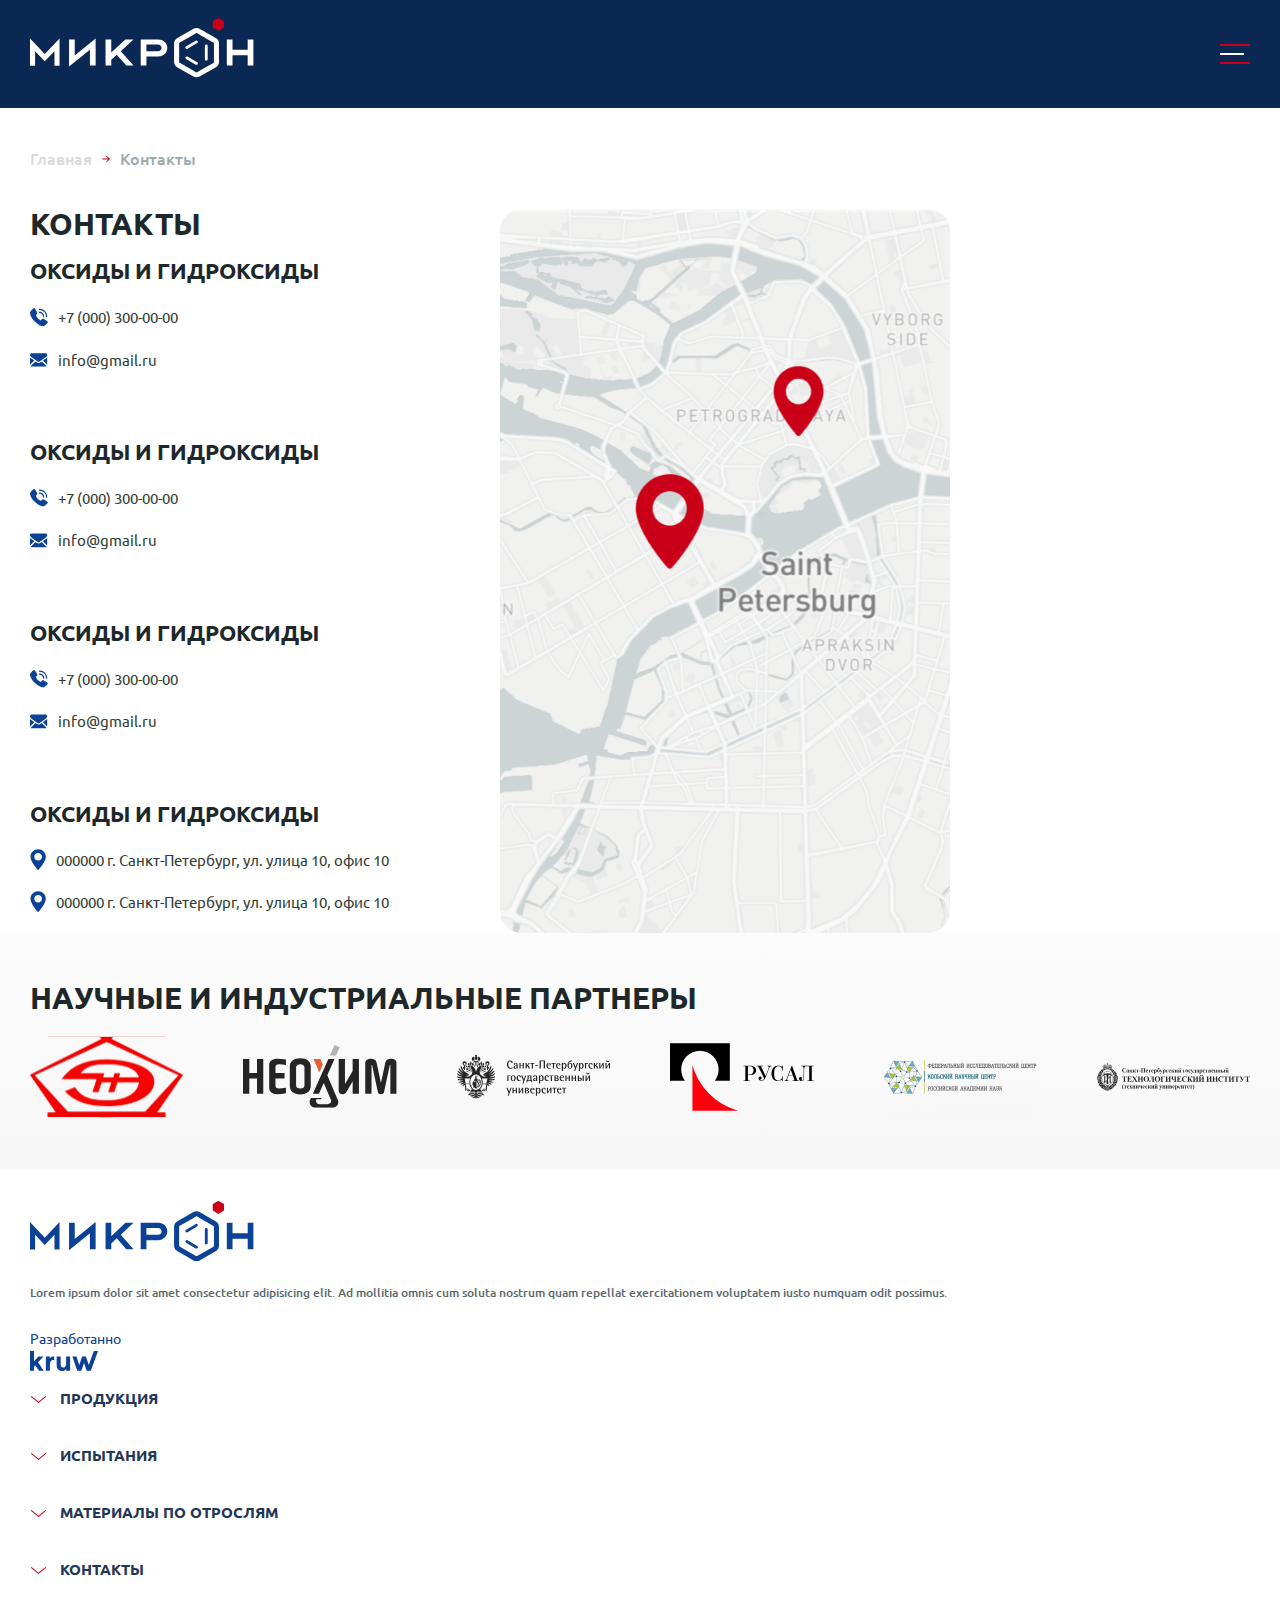
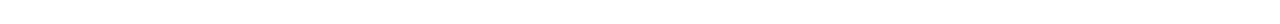
==== commit e010953b: "Add files via upload" ====
--- a/contacts.html
+++ b/contacts.html
@@ -6,8 +6,10 @@
     <meta charset="UTF-8">
     <meta http-equiv="X-UA-Compatible" content="IE=edge">
     <meta name="viewport" content="width=device-width, initial-scale=1.0">
+    <link rel="stylesheet" href="https://cdn.jsdelivr.net/npm/swiper@10/swiper-bundle.min.css"/>
     <link rel="stylesheet" href="css/style.min.css">
 
+    <script defer src="https://cdn.jsdelivr.net/npm/swiper@10/swiper-bundle.min.js"></script>
     <script defer src="js/app.min.js"></script>
     <title>Главная</title>
 </head>
@@ -157,14 +159,35 @@
                 </section>
                 <article class="partners section">
                     <div class="container">
-                        <h2>Научные и индустриальные партнеры</h2>
-                        <div class="partners__row">
-                            <img class="partners__item" src="img/svgicons/partner-1.svg" alt="">
-                            <img class="partners__item" src="img/svgicons/partner-2.svg" alt="">
-                            <img class="partners__item" src="img/svgicons/partner-3.svg" alt="">
-                            <img class="partners__item" src="img/svgicons/partner-4.svg" alt="">
-                            <img class="partners__item" src="img/svgicons/partner-5.svg" alt="">
-                            <img class="partners__item" src="img/svgicons/partner-6.svg" alt="">
+                        <div class="title">Научные и индустриальные партнеры</div>
+                        <div class="partners__slider swiper">
+                            <div class="partners__row swiper-wrapper">
+                                <div class="partners__item swiper-slide">
+                                    <img class="partners__item swiper-slide" src="img/svgicons/partner-1.svg" alt="">
+                                </div>
+                                <div class="partners__item swiper-slide">
+                                    <img class="partners__item swiper-slide" src="img/svgicons/partner-2.svg" alt="">
+                                </div>
+                                <div class="partners__item swiper-slide">
+                                    <img class="partners__item swiper-slide" src="img/svgicons/partner-3.svg" alt="">
+                                </div>
+                                <div class="partners__item swiper-slide">
+                                    <img class="partners__item swiper-slide" src="img/svgicons/partner-6.svg" alt="">
+                                </div>
+                                <div class="partners__item swiper-slide">
+                                    <img class="partners__item swiper-slide" src="img/svgicons/partner-4.svg" alt="">
+                                </div>
+                                <div class="partners__item swiper-slide">
+                                    <img class="partners__item swiper-slide" src="img/svgicons/partner-5.svg" alt="">
+                                </div>
+                                <div class="partners__item swiper-slide">
+                                    <img class="partners__item swiper-slide" src="img/svgicons/partner-6.svg" alt="">
+                                </div>
+                                <div class="partners__item swiper-slide">
+                                    <img class="partners__item swiper-slide" src="img/svgicons/partner-4.svg" alt="">
+                                </div>
+
+                            </div>
                         </div>
                     </div>
                 </article>
@@ -181,6 +204,10 @@
                     Ad mollitia omnis cum soluta nostrum quam repellat exercitationem
                     voluptatem iusto numquam odit possimus.
                 </p>
+                <div class="footer__develop">
+                    <p>Разработанно</p>
+                    <img src="img/svgicons/kruw.svg" alt="">
+                </div>
             </div>
             <nav class="footer__nav block__item">
                 <h3 class="footer__title block__title">Продукция</h3>
--- a/css/style.min.css
+++ b/css/style.min.css
@@ -147,7 +147,8 @@
   font-style: normal;
 }
 h1,
-h2 {
+h2,
+.title {
   color: #1e282b;
   font-size: 30px;
   font-weight: 700;
@@ -155,7 +156,8 @@
   margin: 0px 0px 22px;
 }
 h1.white,
-h2.white {
+h2.white,
+.title.white {
   color: #fff;
 }
 
@@ -385,10 +387,15 @@
   left: 0;
   width: 100%;
   height: 100%;
-  border-bottom: 1px solid #ececec;
+  opacity: 1;
+  background: #0b2855;
+  transition: all 300ms ease;
+  z-index: 2;
+}
+.header.active::before {
   opacity: 0.85;
   background: linear-gradient(180deg, #0b2855 0%, rgba(33, 35, 34, 0) 100%);
-  z-index: 2;
+  border-bottom: 1px solid #ececec;
 }
 .header__row {
   display: flex;
@@ -507,9 +514,12 @@
 .header-down__submenu {
   position: absolute;
   display: none;
+  max-width: 269px;
+  width: 100%;
 }
 .header-down__menu li,
 .header-down__submenu li {
+  justify-content: flex-start;
   color: #fff;
   padding: 30px;
   background: #0b2855;
@@ -532,11 +542,12 @@
 .header-down__menu {
   padding-top: 40px;
   top: 0px;
+  left: 75px;
 }
 
 .header-down__submenu {
   transform: translate(3px, 111px);
-  left: 130px;
+  left: 265px;
 }
 
 .dropdown-container {
@@ -661,9 +672,16 @@
   height: 210px;
   gap: 20px;
   background: linear-gradient(180deg, #0b4296 0%, #062555 100%);
+  transition: all 100ms ease;
 }
 .catalog__item.next p {
   color: #fff;
+}
+.catalog__item:hover {
+  transform: scale(1.1);
+}
+.catalog__item.next:hover .btn {
+  background: #a20013;
 }
 .catalog__img {
   position: relative;
@@ -720,6 +738,7 @@
   z-index: 3;
   display: flex;
   flex-direction: column;
+  padding-right: 50px;
 }
 .catalog-material__item .item__row .btn {
   position: absolute;
@@ -752,6 +771,15 @@
 .catalog-material__item.next::after {
   display: none;
 }
+.catalog-material__item:hover {
+  transform: scale(1.05);
+}
+.catalog-material__item:hover .btn {
+  background: #a20013;
+}
+.catalog-material__item.next:hover .btn {
+  background: #052049;
+}
 .catalog-material__img {
   position: absolute;
   width: 100%;
@@ -839,9 +867,6 @@
   color: #fff;
   margin: 0px 0px 32px;
 }
-.form__row form {
-  flex: 1 1 auto;
-}
 .form__row form .flex {
   display: flex;
   gap: 15px;
@@ -861,6 +886,13 @@
 }
 .form__info {
   counter-reset: counterForm 0;
+}
+.form__form {
+  flex: 1 1 auto;
+  max-width: 773px;
+}
+.form .title {
+  margin: 0px 0px 30px;
 }
 .form ul {
   display: flex;
@@ -895,15 +927,26 @@
   line-height: 202.4%; /* 44.528px */
 }
 
-.partners__row {
-  display: flex;
-  align-items: center;
-  justify-content: space-between;
-  gap: 20px;
-  flex-wrap: wrap;
-}
+.partners {
+  background: linear-gradient(0deg, rgba(217, 217, 217, 0.2) 13.71%, rgba(217, 217, 217, 0) 154.23%);
+}
+.partners__item {
+  position: relative;
+  overflow: hidden;
+  height: 84px;
+}
+.partners__item img {
+  position: absolute;
+  top: 0px;
+  left: 0px;
+  object-fit: fill;
+  width: 100%;
+  height: 100%;
+}
+
 .intro-item {
   background: linear-gradient(0deg, #ebebeb 0%, #ededed 19.53%, #f6f6f6 30.05%, #f9f9f9 100%);
+  padding: 0px 0px 40px;
 }
 .intro-item__row {
   display: flex;
@@ -956,17 +999,31 @@
   object-fit: cover;
 }
 
+.intro-item-bordered {
+  padding: 0px 0px 40px;
+}
 .intro-item-bordered h1 {
   color: #0b4296;
   font-size: 34px;
   font-style: normal;
   font-weight: 600;
   line-height: 134.9%;
-  margin: 0px 0px 16px;
+  margin: 0px 0px 8px;
+  text-transform: none;
+  font-family: Teko, Ubuntu;
 }
 .intro-item-bordered p {
   font-weight: 300;
-  margin: 0px 0px 22px;
+  margin: 0px 0px 8px;
+}
+.intro-item-bordered p + p {
+  margin: 0px 0px 16px;
+  color: #5d6a6d;
+  font-family: Teko, Ubuntu;
+  font-size: 16px;
+  font-style: normal;
+  font-weight: 500;
+  line-height: 134.9%; /* 21.584px */
 }
 .intro-item-bordered h2 {
   font-size: 16px;
@@ -978,6 +1035,7 @@
 }
 .intro-item-bordered .intro-item__row {
   position: relative;
+  gap: 30px;
 }
 .intro-item-bordered .intro-item__info,
 .intro-item-bordered .intro-item__img {
@@ -1174,11 +1232,39 @@
   padding-bottom: 45px;
   border-bottom: 1px solid #5d6a6d !important;
 }
-
-.materials__row {
-  display: grid;
-  grid-template-columns: repeat(5, 1fr);
-  gap: 30px;
+.item-param__downloads {
+  display: flex;
+  gap: 31px;
+}
+.item-param .download {
+  display: flex;
+  gap: 10px;
+  align-items: center;
+  padding: 0px 0px 0px 31px;
+  border-left: 1px solid #5d6a6d;
+}
+.item-param .download:first-child {
+  padding: 0px;
+  border: none;
+}
+.item-param .download p {
+  margin-right: 10px;
+}
+.item-param .download img {
+  width: 20px;
+  height: 20px;
+}
+.item-param .download a {
+  color: #c90017;
+  font-size: 16px;
+  font-style: normal;
+  font-weight: 500;
+  line-height: 134.9%;
+  text-decoration-line: underline;
+}
+
+.materials__slider {
+  padding: 0px 50px;
 }
 .materials__item {
   display: flex;
@@ -1188,6 +1274,10 @@
   border-radius: 12px;
   border: 1px solid #e0d9da;
   position: relative;
+  transition: all 100ms ease;
+}
+.materials__item:hover {
+  transform: scale(1.1);
 }
 .materials__item h3 {
   color: #0b4296;
@@ -1275,6 +1365,13 @@
   grid-template-columns: 300px repeat(3, 220px) auto;
   color: #5a6473;
 }
+.footer__develop p {
+  color: #0b4296;
+  font-size: 14px;
+  font-weight: 400;
+  line-height: 132.5%; /* 18.55px */
+  margin: 27px 0px 4px;
+}
 .footer__logo {
   position: relative;
   overflow: hidden;
@@ -1295,11 +1392,21 @@
   font-size: 12px;
   line-height: 140%;
 }
+.footer__nav {
+  padding: 30px 0px 0px;
+}
 .footer__nav.withoutarrow .footer__list li {
   display: flex;
   gap: 13px;
   align-items: center;
+  padding: 0px 0px 14px;
+  margin: 0px 0px 14px;
+  border-bottom: 1px solid #f0f0f0;
+}
+.footer__nav.withoutarrow .footer__list li:last-child {
   padding: 0px;
+  margin: 0px;
+  border-bottom: none;
 }
 .footer__nav.withoutarrow .footer__list li h4 {
   color: #242424;
@@ -1536,10 +1643,6 @@
   .footer__list li {
     margin: 0px 0px 12px;
   }
-  .partners__row {
-    flex-wrap: nowrap;
-    overflow-x: scroll;
-  }
 }
 @media only screen and (max-width: 992px) {
   .block__item {
@@ -1586,6 +1689,7 @@
   .header-down__menu {
     position: relative;
     padding: 0px;
+    left: 0px;
   }
   .header-down__menu li,
   .header-down__submenu li {
@@ -1606,16 +1710,33 @@
   .header-down__submenu li {
     font-size: 12px;
   }
+  .catalog__item:hover,
+  .materials__item:hover,
+  .catalog-material__item:hover {
+    transform: scale(1);
+  }
+  .form__form {
+    max-width: 100%;
+    flex: none;
+  }
 }
 @media only screen and (max-width: 768px) {
   .intro__row h1 {
-    font-size: 28px;
+    font-size: 28px !important;
   }
   .intro__row h2 {
-    font-size: 18px;
+    font-size: 18px !important;
   }
   .form__row form .flex {
     flex-direction: column;
+  }
+  .item-param__downloads {
+    flex-direction: column;
+  }
+  .item-param .download:not(:first-child) {
+    padding: 30px 0px 0px;
+    border-left: none;
+    border-top: 1px solid #5d6a6d;
   }
 }
 @media only screen and (max-width: 576px) {
@@ -1643,21 +1764,24 @@
 }
 @media only screen and (max-width: 430px) {
   .intro__row h1 {
-    font-size: 26px;
+    font-size: 26px !important;
+    margin: 0px;
   }
   .intro__row h2 {
-    font-size: 16px;
-  }
-  h2 {
-    font-size: 22px;
+    font-size: 16px !important;
+    margin: 0px;
+  }
+  h2,
+  .title {
+    font-size: 22px !important;
   }
   h3 {
-    font-size: 16px;
+    font-size: 16px !important;
   }
   p,
   .info__info p,
   .table__row table th:first-child {
-    font-size: 12px;
+    font-size: 12px !important;
   }
   .header__row {
     padding: 0px;
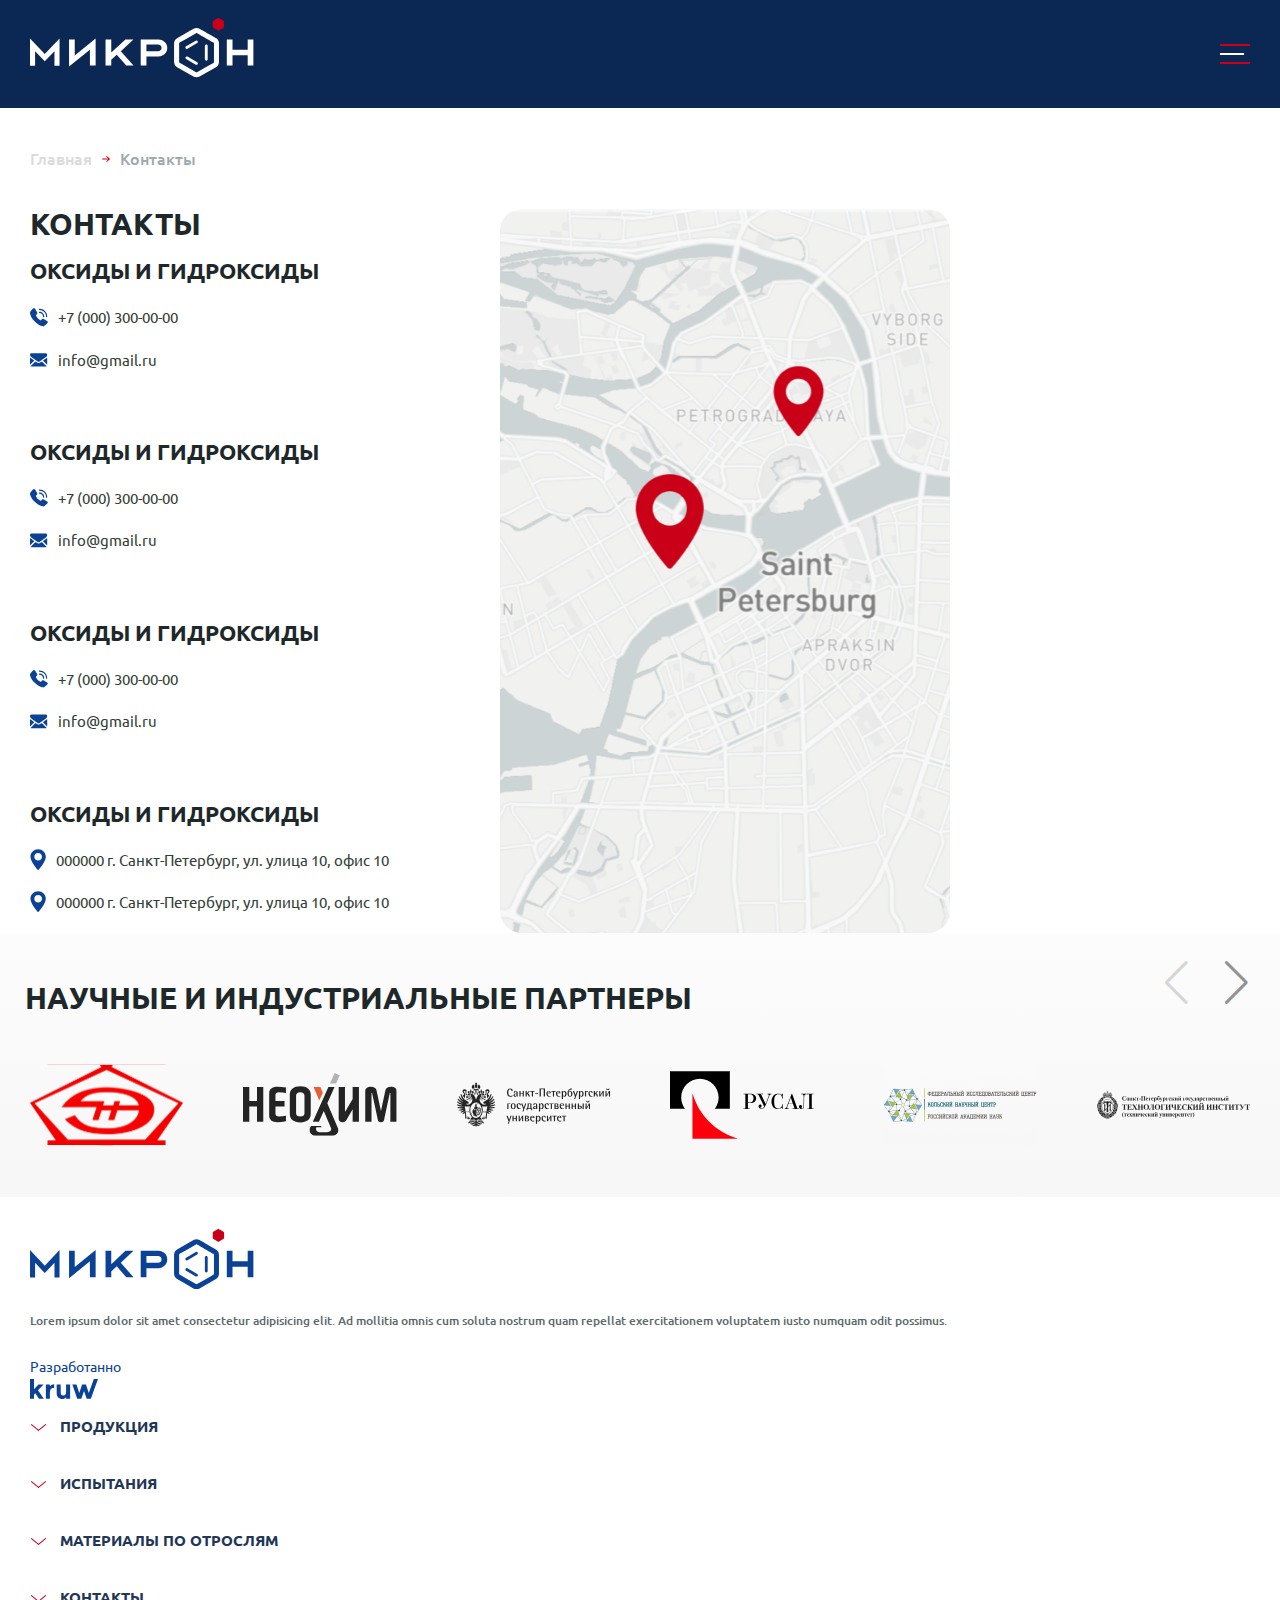
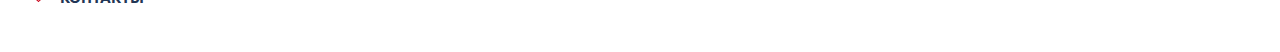
==== commit b2cd3ad8: "Add files via upload" ====
--- a/contacts.html
+++ b/contacts.html
@@ -188,6 +188,8 @@
                                 </div>
 
                             </div>
+                            <div class="swiper-button-prev prev-swiper-two"></div>
+                            <div class="swiper-button-next next-swiper-two"></div>
                         </div>
                     </div>
                 </article>
@@ -204,10 +206,10 @@
                     Ad mollitia omnis cum soluta nostrum quam repellat exercitationem
                     voluptatem iusto numquam odit possimus.
                 </p>
-                <div class="footer__develop">
+                <a href="#" class="footer__develop">
                     <p>Разработанно</p>
                     <img src="img/svgicons/kruw.svg" alt="">
-                </div>
+                </a>
             </div>
             <nav class="footer__nav block__item">
                 <h3 class="footer__title block__title">Продукция</h3>
--- a/css/style.min.css
+++ b/css/style.min.css
@@ -256,6 +256,12 @@
   font-style: normal;
   font-weight: 500;
   line-height: 134.9%;
+}
+.headcrumbs__row a:hover {
+  color: #cac7c7;
+}
+.headcrumbs__row a:active {
+  color: #bdbdbd;
 }
 .headcrumbs__row p {
   color: #9fabaf;
@@ -663,6 +669,7 @@
   position: relative;
   border-radius: 12px;
   overflow: hidden;
+  transition: all 300ms ease;
 }
 .catalog__item.next {
   display: flex;
@@ -672,7 +679,6 @@
   height: 210px;
   gap: 20px;
   background: linear-gradient(180deg, #0b4296 0%, #062555 100%);
-  transition: all 100ms ease;
 }
 .catalog__item.next p {
   color: #fff;
@@ -720,6 +726,7 @@
   border-radius: 13px;
   overflow: hidden;
   padding: 30px 42px;
+  transition: all 300ms ease;
 }
 .catalog-material__item::after {
   content: "";
@@ -928,7 +935,16 @@
 }
 
 .partners {
+  padding: 0px;
   background: linear-gradient(0deg, rgba(217, 217, 217, 0.2) 13.71%, rgba(217, 217, 217, 0) 154.23%);
+}
+.partners .title {
+  position: absolute;
+  top: 50px;
+  left: 25px;
+}
+.partners__slider {
+  padding: 130px 0px 50px;
 }
 .partners__item {
   position: relative;
@@ -942,6 +958,17 @@
   object-fit: fill;
   width: 100%;
   height: 100%;
+}
+.partners .swiper-button-prev,
+.partners .swiper-button-next {
+  bottom: auto;
+  top: 50px;
+  left: auto;
+  right: 0px;
+  color: #949393;
+}
+.partners .swiper-button-prev {
+  right: 60px;
 }
 
 .intro-item {
@@ -1274,7 +1301,7 @@
   border-radius: 12px;
   border: 1px solid #e0d9da;
   position: relative;
-  transition: all 100ms ease;
+  transition: all 300ms ease;
 }
 .materials__item:hover {
   transform: scale(1.1);
@@ -1761,6 +1788,18 @@
   .item-table__table th {
     font-size: 18px;
   }
+  .footer__logo {
+    margin: 0px auto;
+    margin-bottom: 24px;
+  }
+  .footer__text,
+  .footer__develop {
+    text-align: center;
+  }
+  .footer__develop img {
+    display: block;
+    margin: 0 auto;
+  }
 }
 @media only screen and (max-width: 430px) {
   .intro__row h1 {
